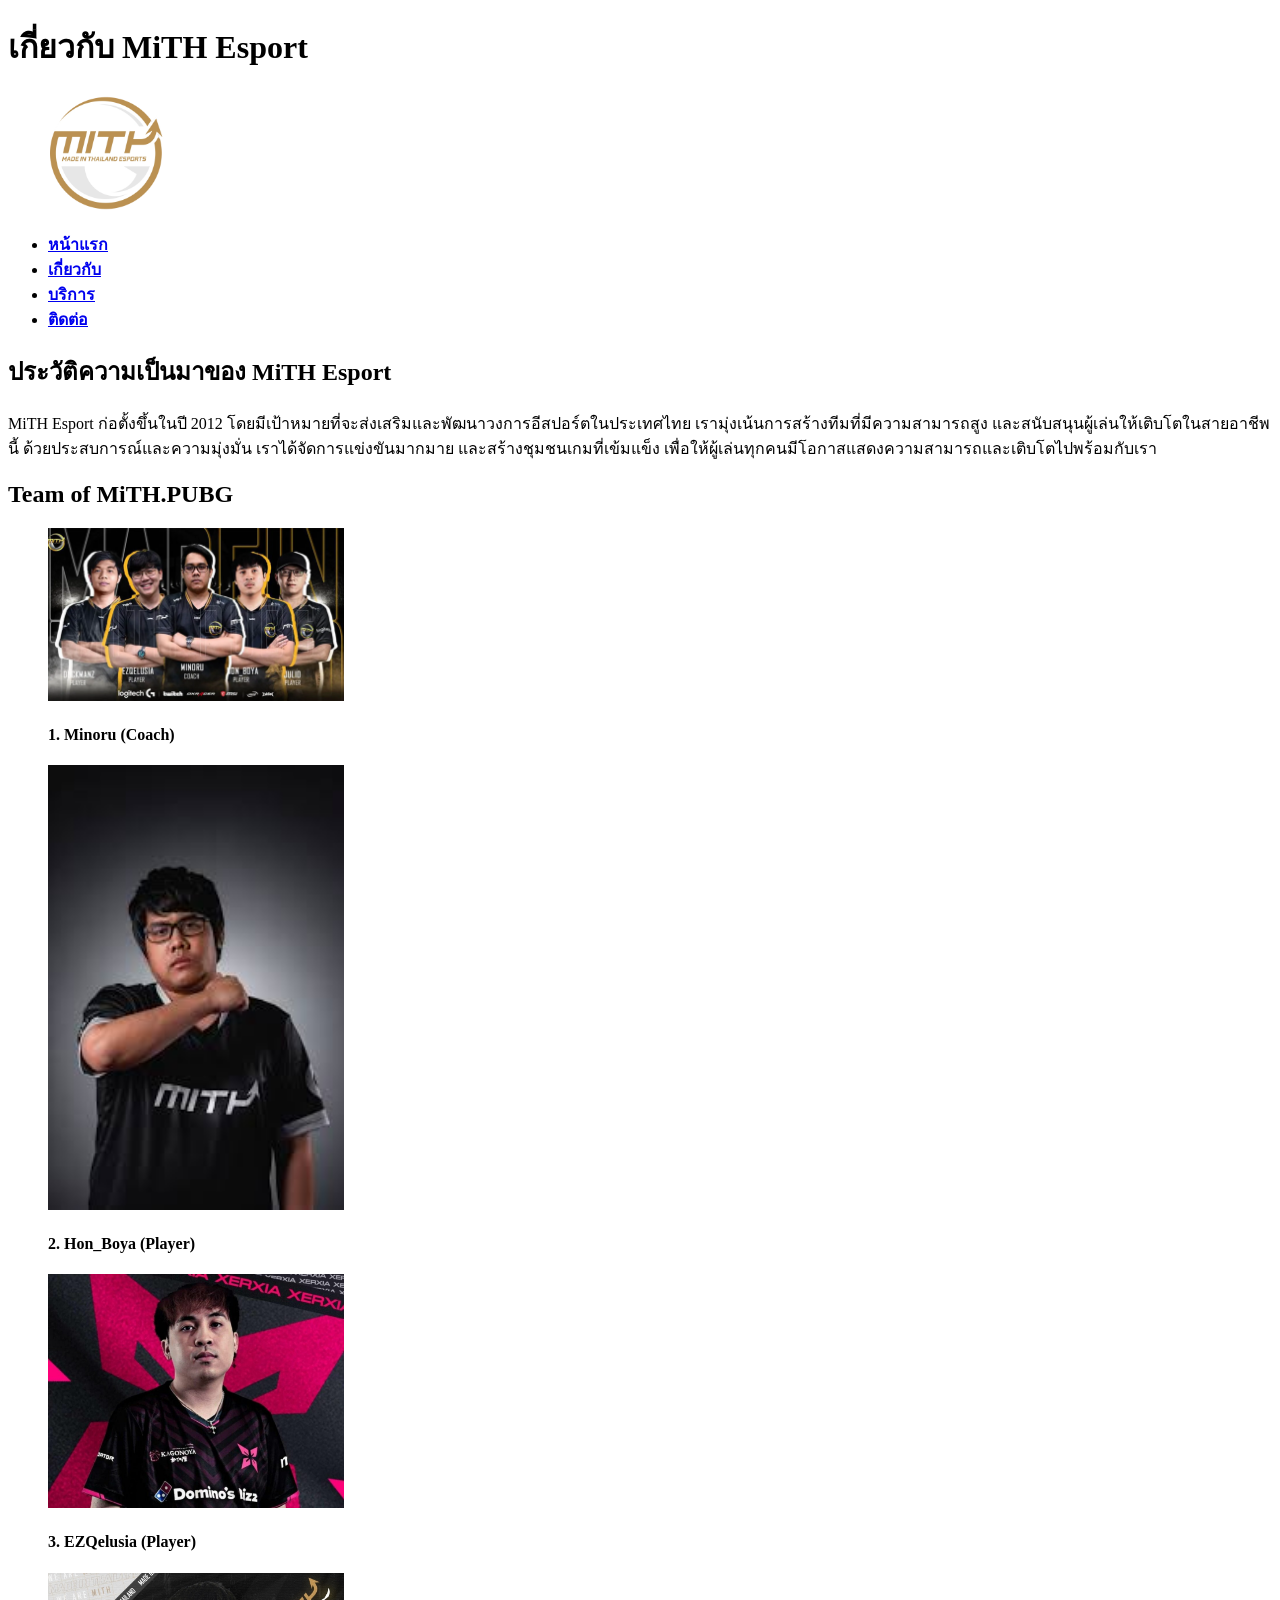
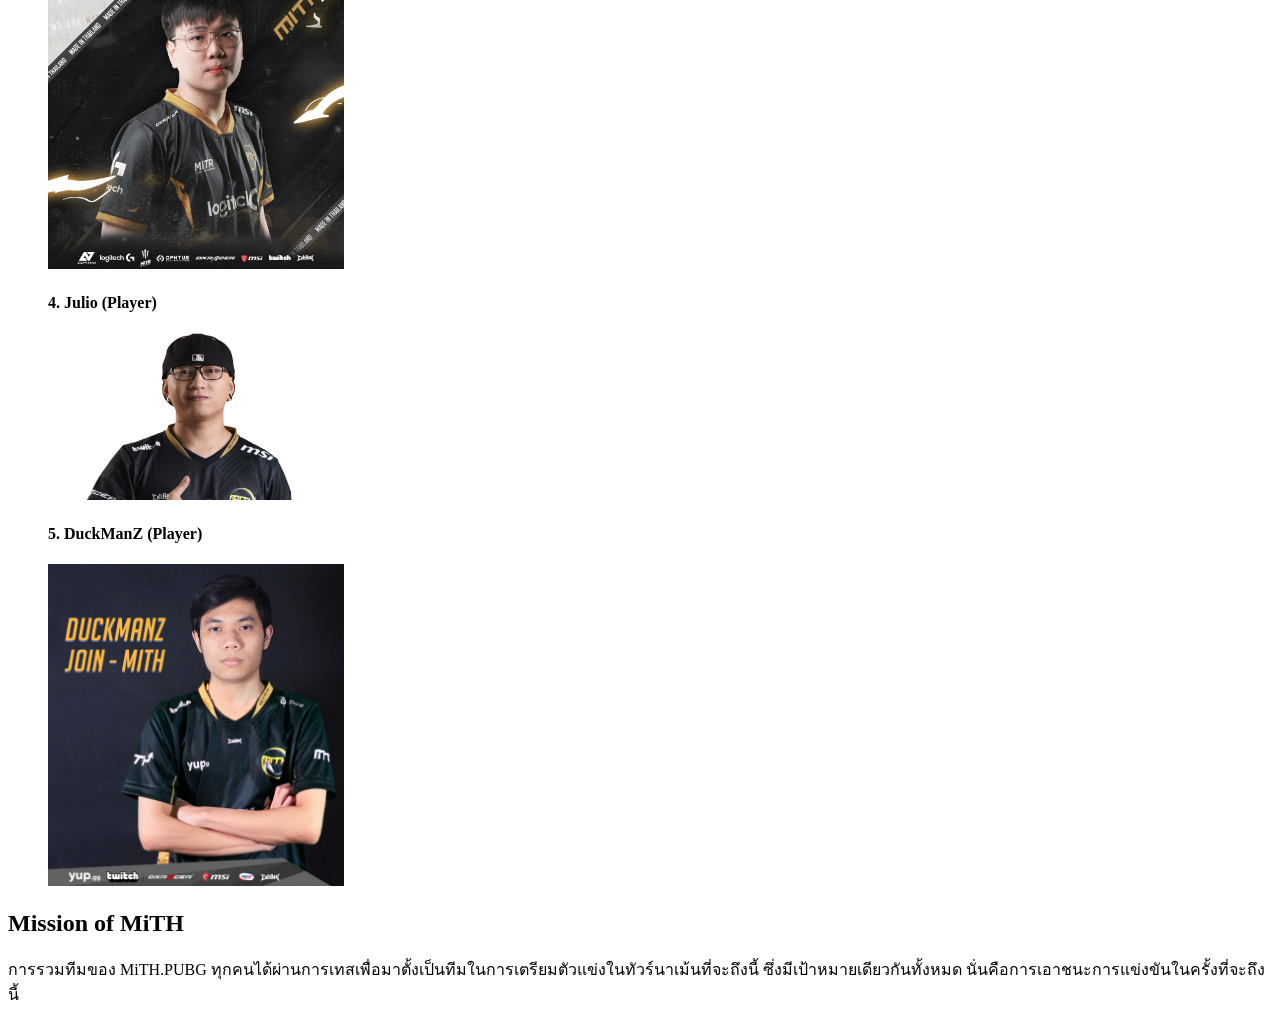
==== about.html @ 240e3755 "Mission Complete" ====
<!DOCTYPE html>
<html lang="th">
  <head>
    <meta charset="UTF-8" />
    <meta name="viewport" content="width=device-width, initial-scale=1.0" />
    <title>About MiTH Esport</title>
  </head>
  <body>
    <header>
      <strong>
        <h1>เกี่ยวกับ MiTH Esport</h1>
        <figure>
          <img
            src="MiTH_e-Sportslogo_square.png"
            alt="MiTH Logo"
            style="width: 10%"
          />
        </figure>
        <nav>
          <ul>
            <li><a href="index.html">หน้าแรก</a></li>
            <li><a href="about.html">เกี่ยวกับ</a></li>
            <li><a href="services.html">บริการ</a></li>
            <li><a href="contact.html">ติดต่อ</a></li>
          </ul>
        </nav>
      </strong>
    </header>
    <main>
      <h2><b> ประวัติความเป็นมาของ MiTH Esport </b></h2>
      <p>
        MiTH Esport ก่อตั้งขึ้นในปี 2012
        โดยมีเป้าหมายที่จะส่งเสริมและพัฒนาวงการอีสปอร์ตในประเทศไทย
        เรามุ่งเน้นการสร้างทีมที่มีความสามารถสูง
        และสนับสนุนผู้เล่นให้เติบโตในสายอาชีพนี้ ด้วยประสบการณ์และความมุ่งมั่น
        เราได้จัดการแข่งขันมากมาย และสร้างชุมชนเกมที่เข้มแข็ง
        เพื่อให้ผู้เล่นทุกคนมีโอกาสแสดงความสามารถและเติบโตไปพร้อมกับเรา
      </p>
      <h2><b> Team of MiTH.PUBG </b></h2>
      <figure>
        <img src="lineupmith.png" alt="line up" style="width: 25%" />
      </figure>
      <figure>
        <h4>1. Minoru (Coach)</h4>
        <img src="images.jpg" alt="Minoru" style="width: 25%" />
      </figure>
      <figure>
        <h4>2. Hon_Boya (Player)</h4>
        <img src="hon.jpg" alt="Hon_Boya" style="width: 25%" />
      </figure>
      <figure>
        <h4>3. EZQelusia (Player)</h4>
        <img
          src="Ezqelusia mith pubg-210804-144741.jpg"
          alt="EZQ"
          style="width: 25%"
        />
      </figure>
      <figure>
        <h4>4. Julio (Player)</h4>
        <img
          src="julio mith-210524-155914.jpg"
          alt="Julio"
          style="width: 25%"
        />
      </figure>
      <figure>
        <h4>5. DuckManZ (Player)</h4>
        <img src="duckman.jpg" alt="duckman" style="width: 25%" />
      </figure>
    </main>
    <main>
      <h2><b>Mission of MiTH</b></h2>
      <p>
        การรวมทีมของ MiTH.PUBG
        ทุกคนได้ผ่านการเทสเพื่อมาตั้งเป็นทีมในการเตรียมตัวแข่งในทัวร์นาเม้นที่จะถึงนี้
        ซึ่งมีเป้าหมายเดียวกันทั้งหมด
        นั่นคือการเอาชนะการแข่งขันในครั้งที่จะถึงนี้
      </p>
    </main>
  </body>
</html>
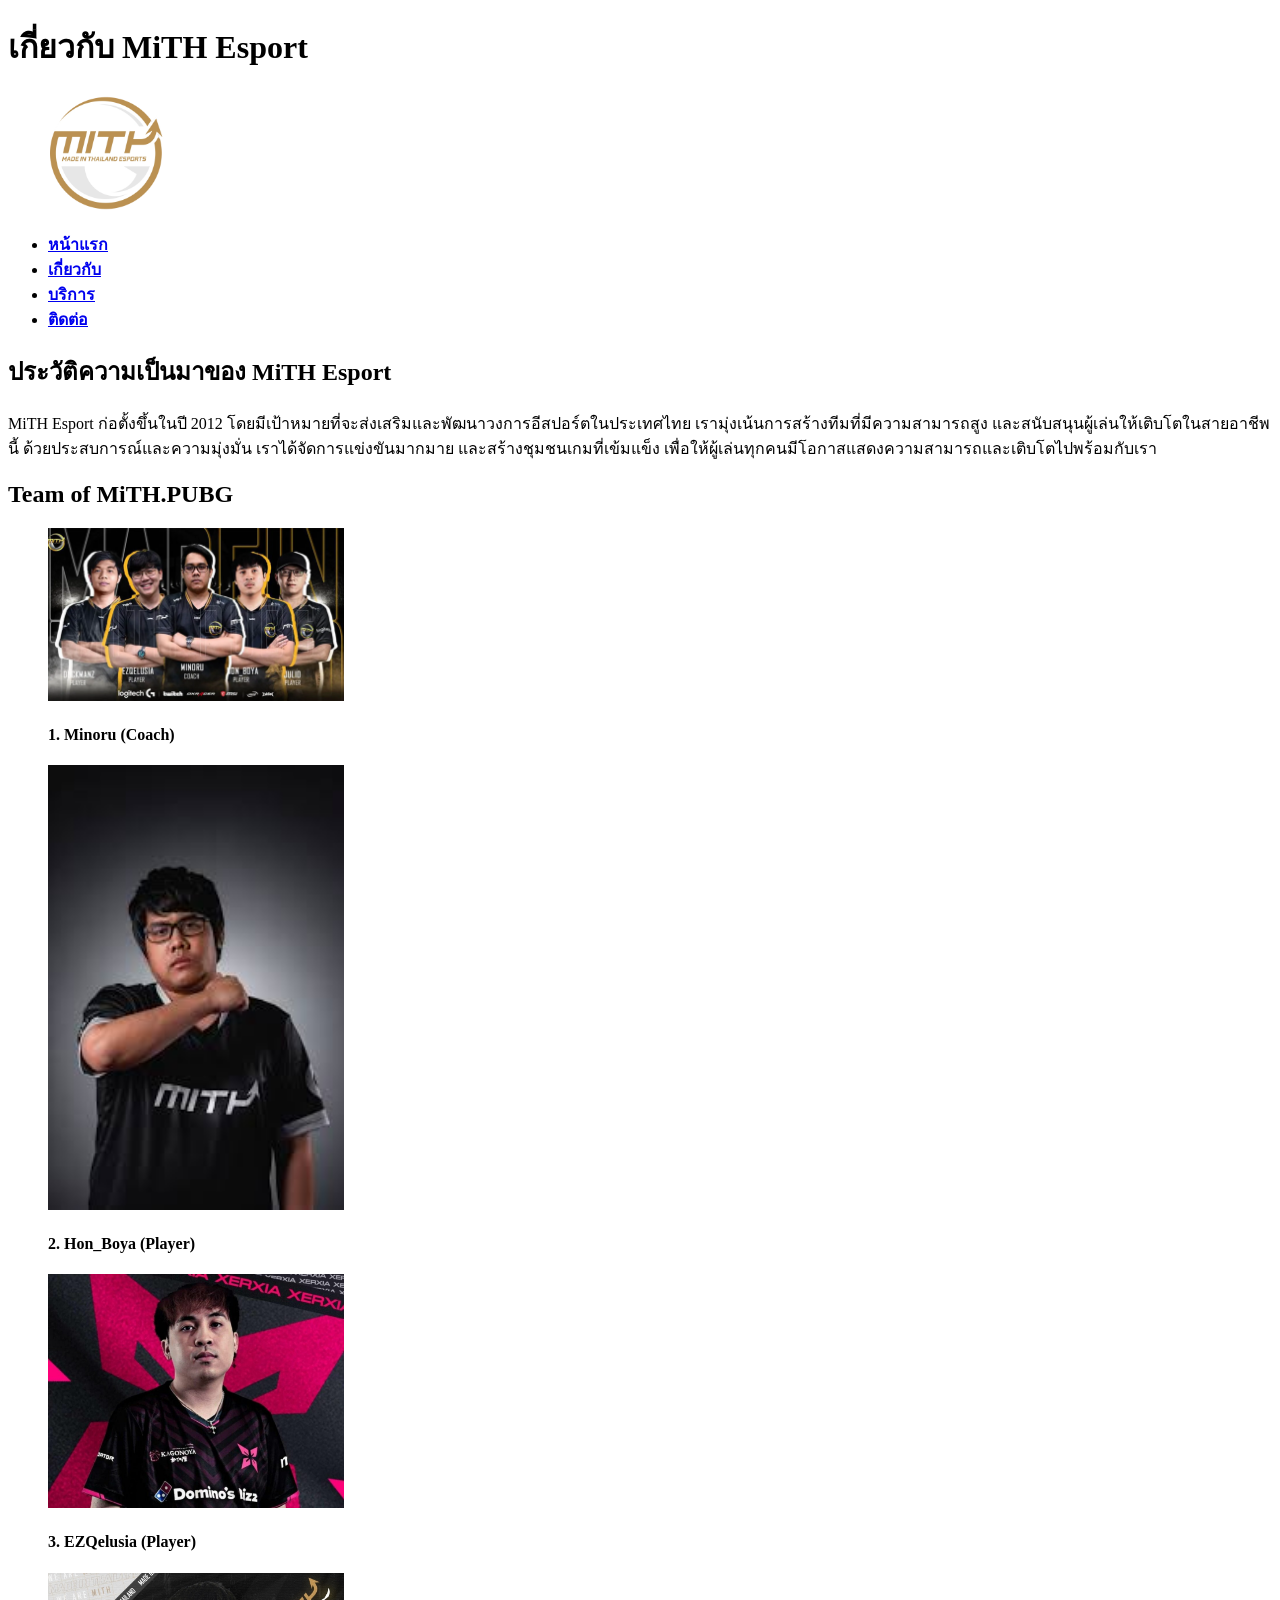
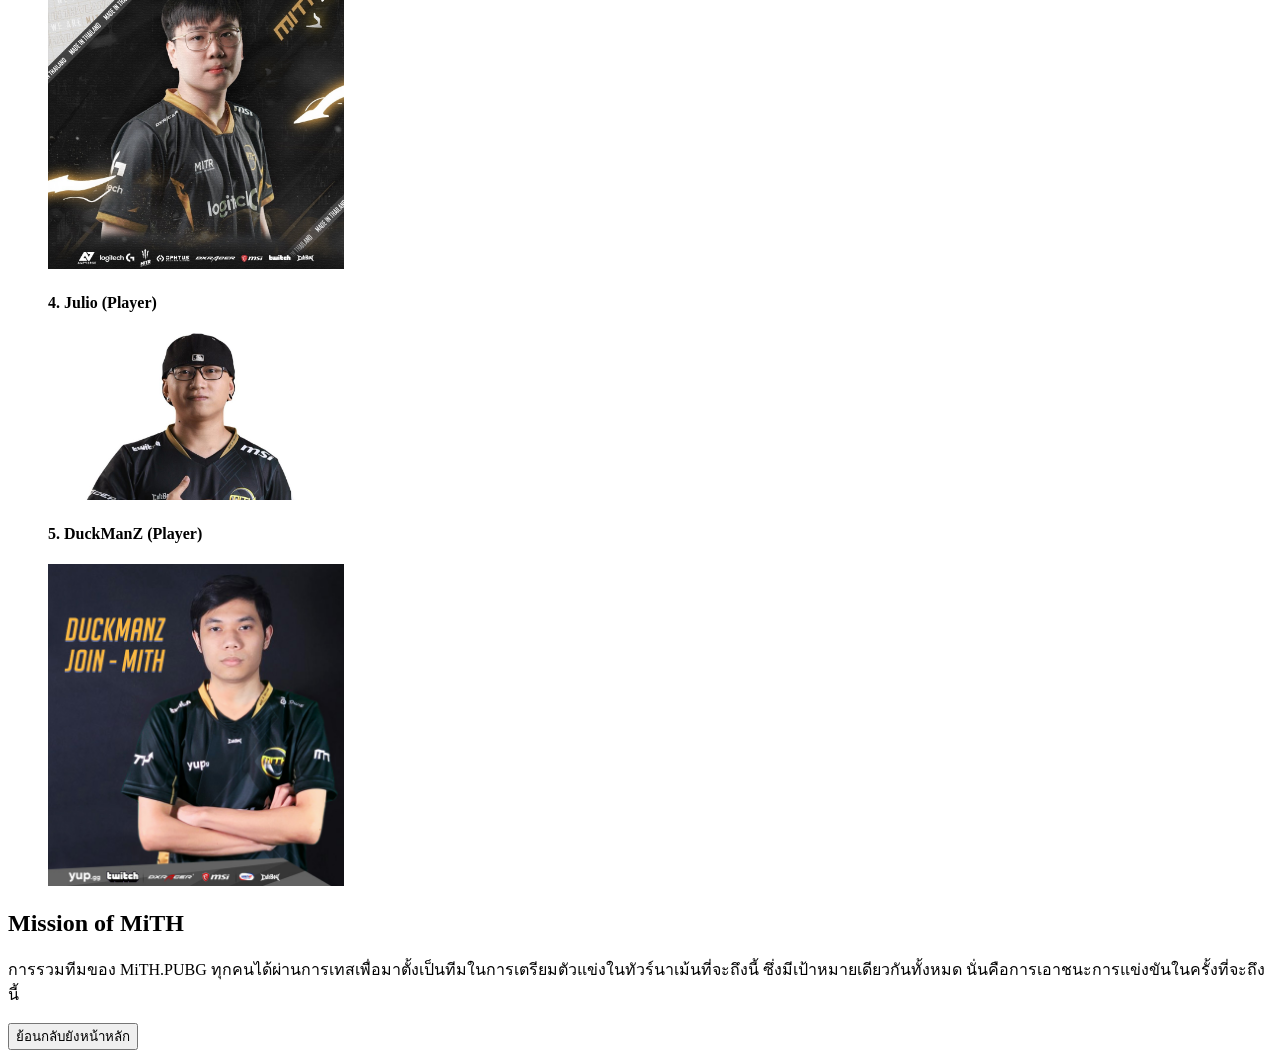
==== commit 69d6be46: "Back main Button complete" ====
--- a/about.html
+++ b/about.html
@@ -78,5 +78,8 @@
         นั่นคือการเอาชนะการแข่งขันในครั้งที่จะถึงนี้
       </p>
     </main>
+    <a href="index.html">
+      <button>ย้อนกลับยังหน้าหลัก</button>
+    </a>
   </body>
 </html>
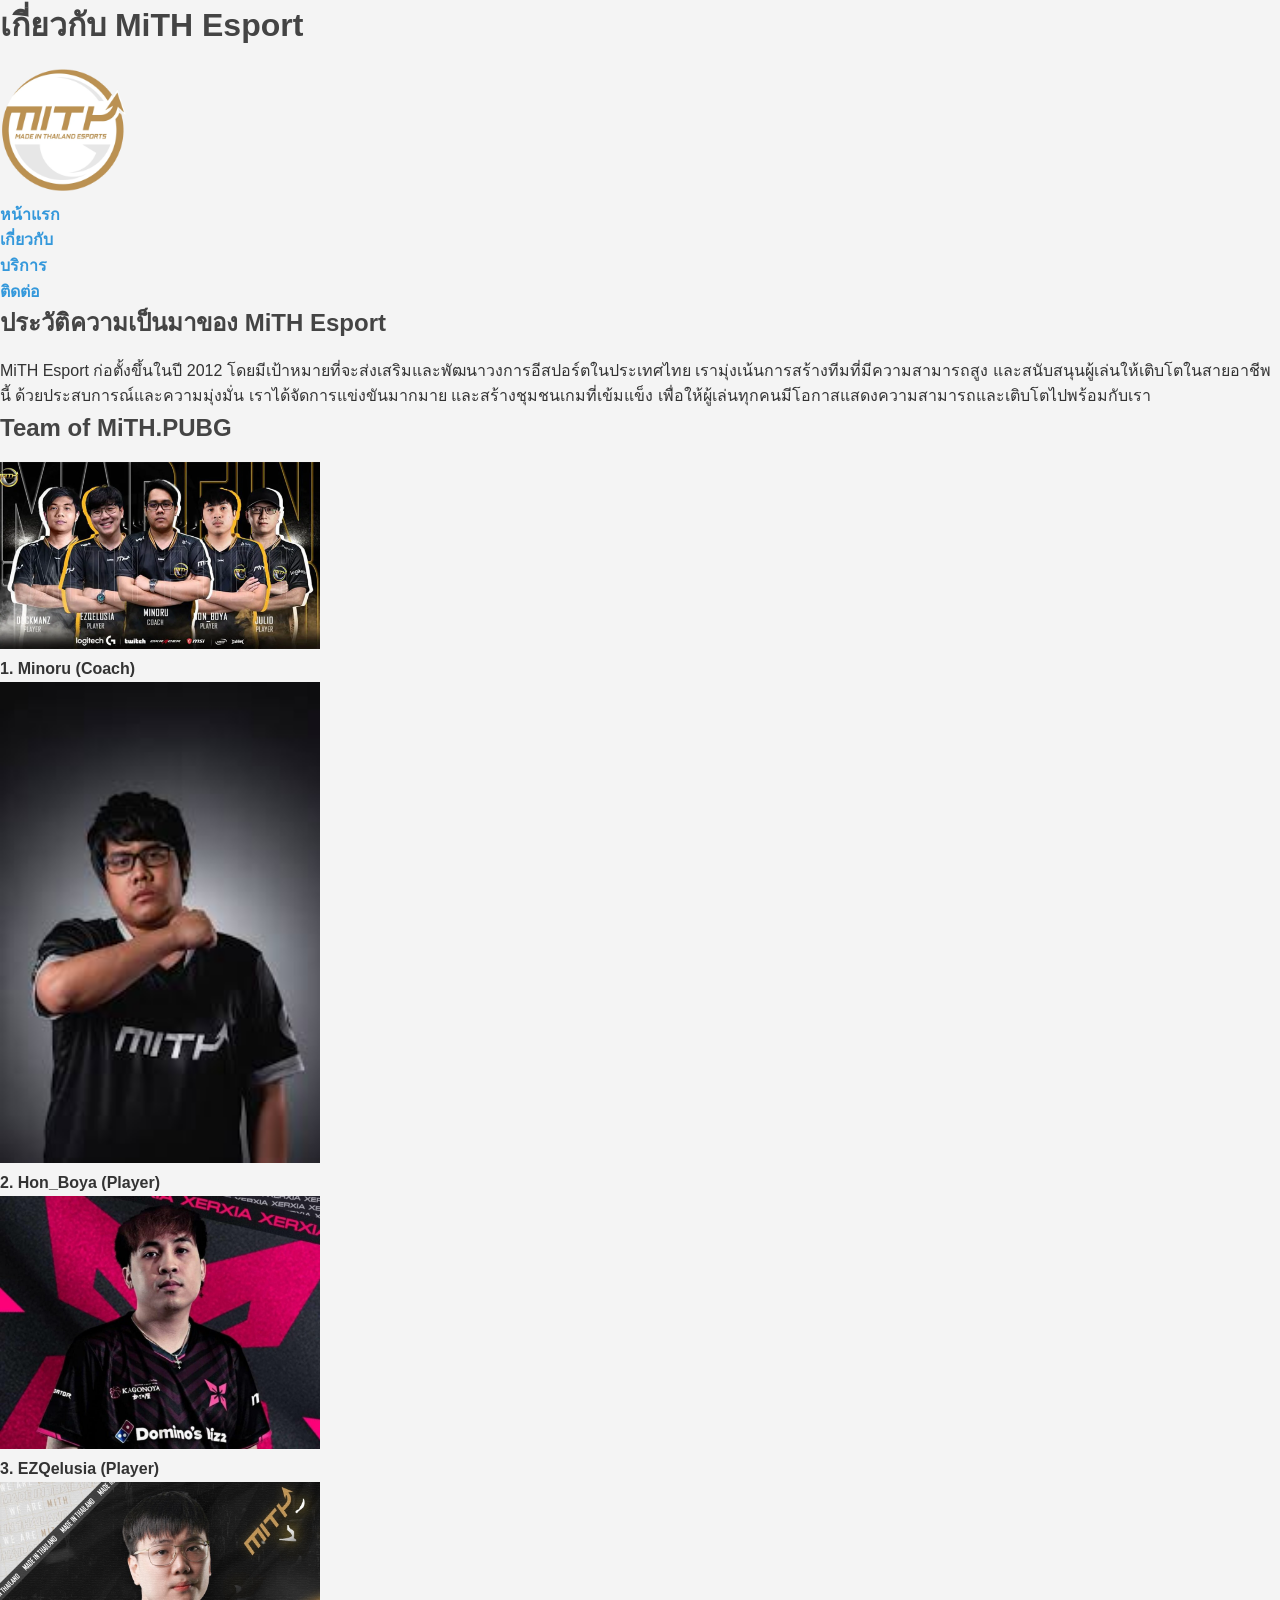
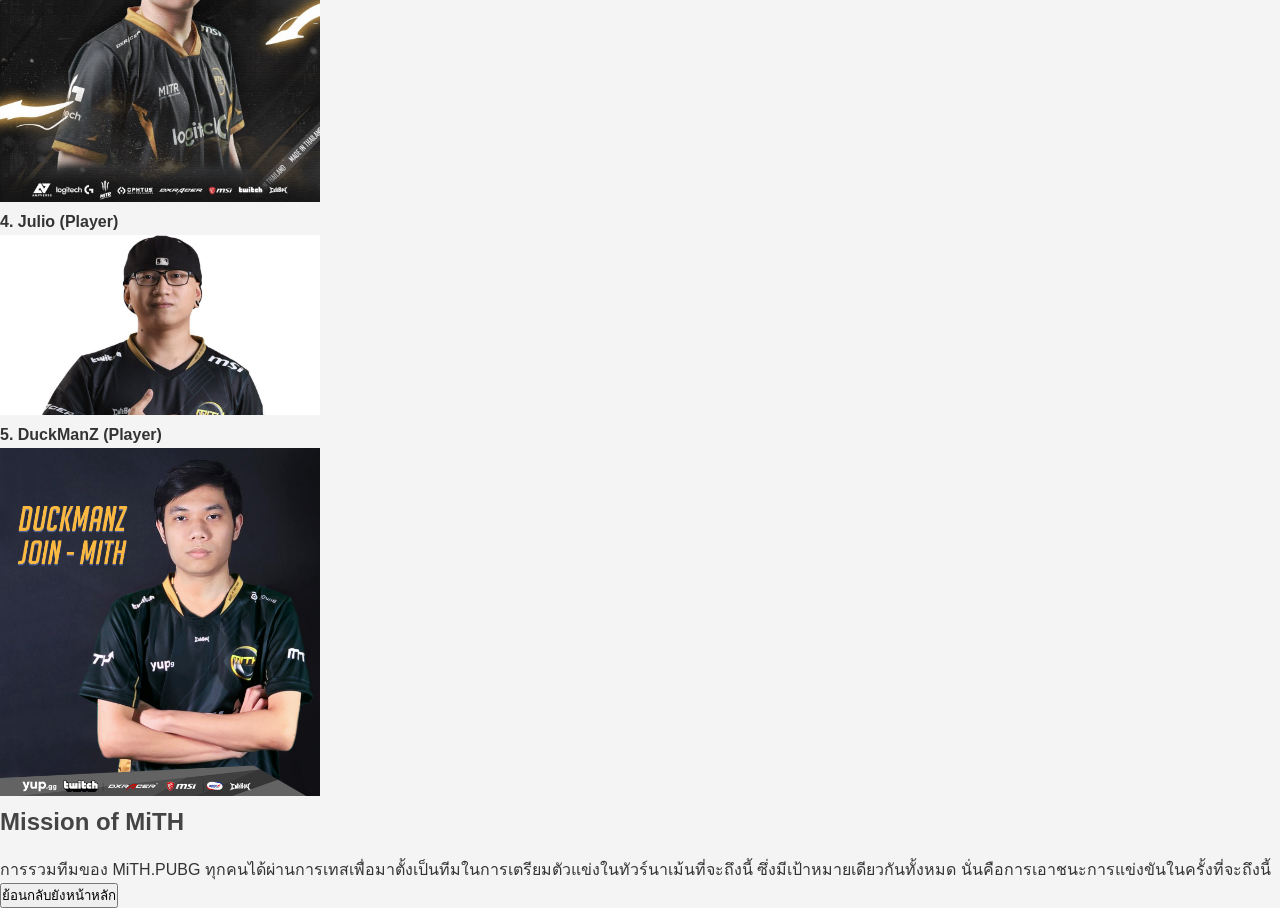
==== commit 07aa97aa: "hero card btn success and make .html use a css" ====
--- a/about.html
+++ b/about.html
@@ -3,6 +3,7 @@
   <head>
     <meta charset="UTF-8" />
     <meta name="viewport" content="width=device-width, initial-scale=1.0" />
+    <link rel="stylesheet" href="css/styles.css" />
     <title>About MiTH Esport</title>
   </head>
   <body>
@@ -11,7 +12,7 @@
         <h1>เกี่ยวกับ MiTH Esport</h1>
         <figure>
           <img
-            src="MiTH_e-Sportslogo_square.png"
+            src="images/MiTH_e-Sportslogo_square.png"
             alt="MiTH Logo"
             style="width: 10%"
           />
@@ -38,20 +39,20 @@
       </p>
       <h2><b> Team of MiTH.PUBG </b></h2>
       <figure>
-        <img src="lineupmith.png" alt="line up" style="width: 25%" />
+        <img src="images/lineupmith.png" alt="line up" style="width: 25%" />
       </figure>
       <figure>
         <h4>1. Minoru (Coach)</h4>
-        <img src="images.jpg" alt="Minoru" style="width: 25%" />
+        <img src="images/images.jpg" alt="Minoru" style="width: 25%" />
       </figure>
       <figure>
         <h4>2. Hon_Boya (Player)</h4>
-        <img src="hon.jpg" alt="Hon_Boya" style="width: 25%" />
+        <img src="images/hon.jpg" alt="Hon_Boya" style="width: 25%" />
       </figure>
       <figure>
         <h4>3. EZQelusia (Player)</h4>
         <img
-          src="Ezqelusia mith pubg-210804-144741.jpg"
+          src="images/Ezqelusia mith pubg-210804-144741.jpg"
           alt="EZQ"
           style="width: 25%"
         />
@@ -59,14 +60,14 @@
       <figure>
         <h4>4. Julio (Player)</h4>
         <img
-          src="julio mith-210524-155914.jpg"
+          src="images/julio mith-210524-155914.jpg"
           alt="Julio"
           style="width: 25%"
         />
       </figure>
       <figure>
         <h4>5. DuckManZ (Player)</h4>
-        <img src="duckman.jpg" alt="duckman" style="width: 25%" />
+        <img src="images/duckman.jpg" alt="duckman" style="width: 25%" />
       </figure>
     </main>
     <main>
--- a/css/styles.css
+++ b/css/styles.css
@@ -0,0 +1,58 @@
+* {
+  margin: 0;
+  padding: 0;
+  box-sizing: border-box;
+}
+body {
+  font-family: Arial, sans-serif;
+  background-color: #f4f4f4;
+  color: #333;
+  line-height: 1.6;
+}
+h1,
+h2,
+h3 {
+  margin-bottom: 15px;
+  color: #444;
+}
+
+p {
+  line-height: 1.6;
+}
+a {
+  color: #3498db;
+  text-decoration: none;
+}
+a:hover {
+  text-decoration: underline;
+}
+.section {
+  padding: 60px 20px;
+}
+.hero {
+  height: 60vh;
+  background-color: #843f8d;
+  color: white;
+  display: flex;
+  flex-direction: column;
+  justify-content: center;
+  align-items: center;
+  text-align: center;
+}
+.card {
+  background: white;
+  padding: 20px;
+  border: 1px solid #ddd;
+  border-radius: 8px;
+  box-shadow: 0 4px 8px rgba(0, 0, 0, 0.1);
+}
+
+.btn {
+  display: inline-block;
+  padding: 10px 20px;
+  background-color: #264de4;
+  color: white;
+  border-radius: 5px;
+  cursor: pointer;
+}
+
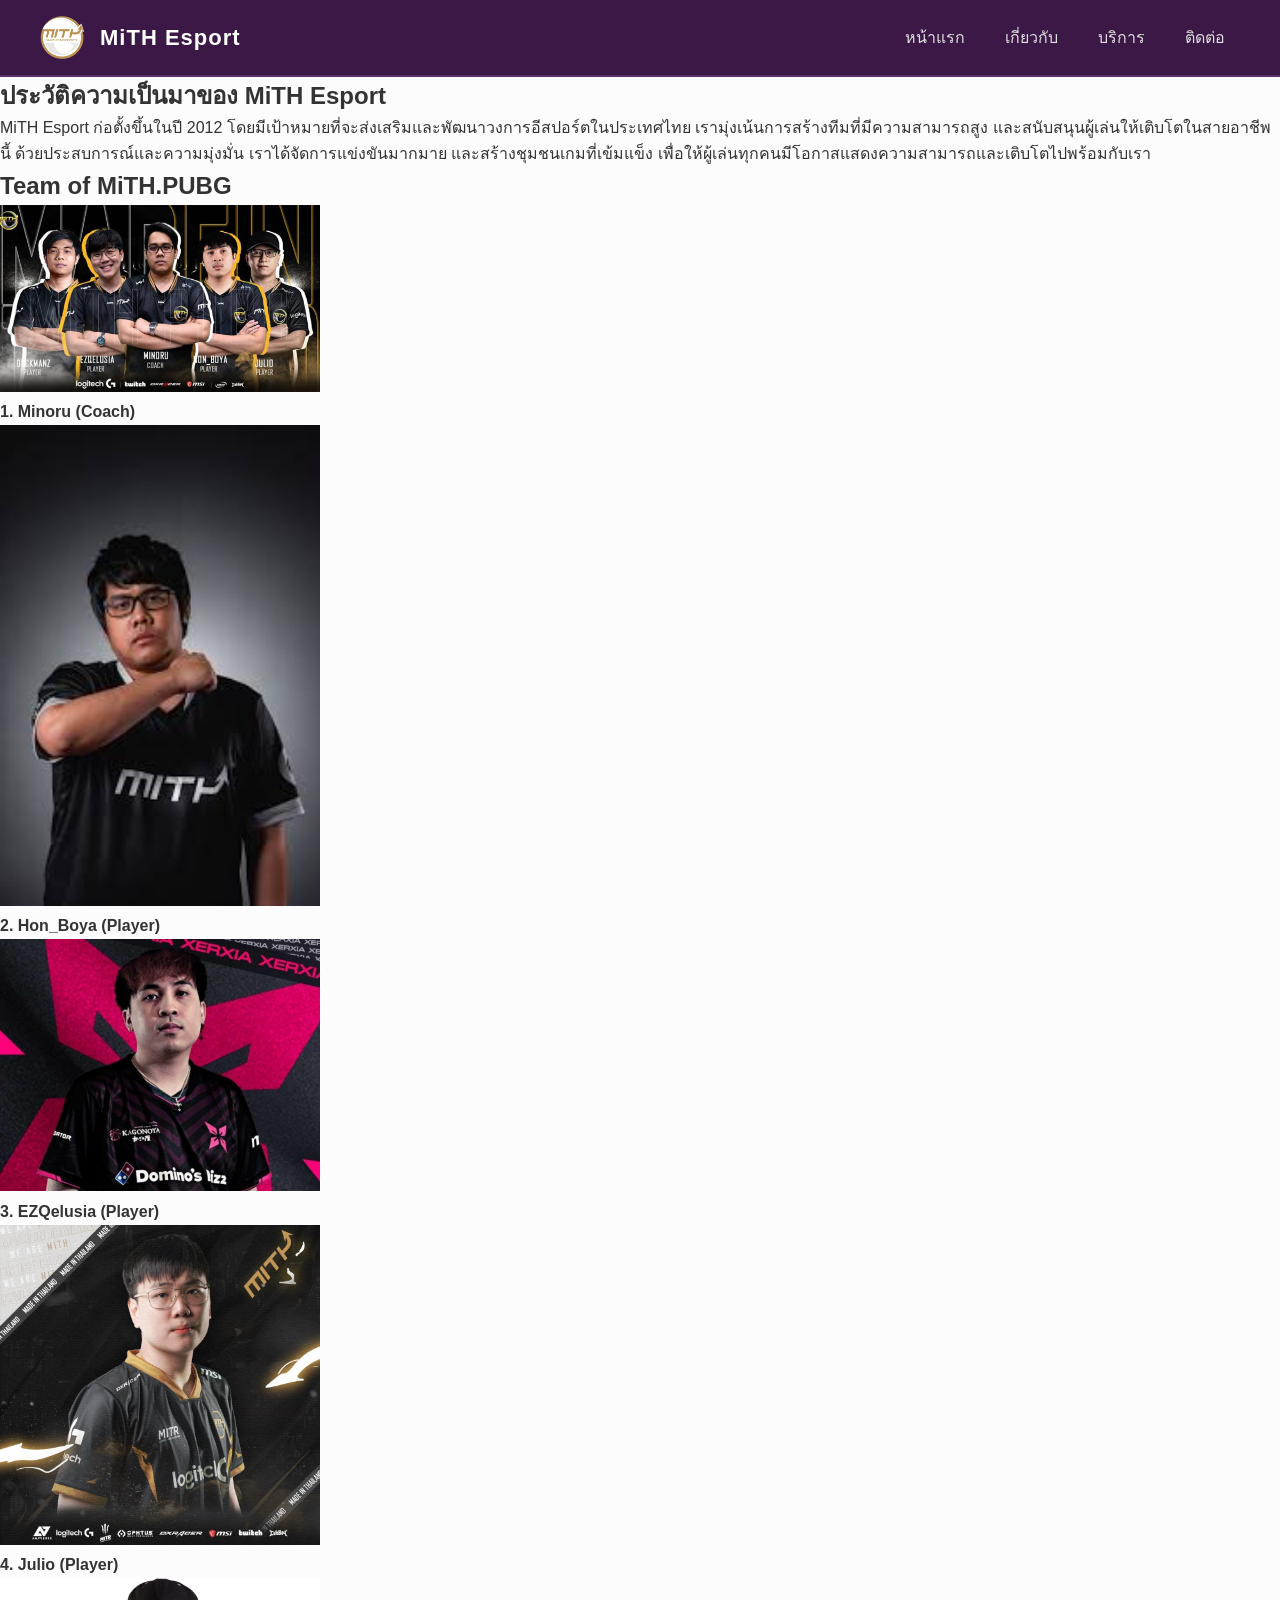
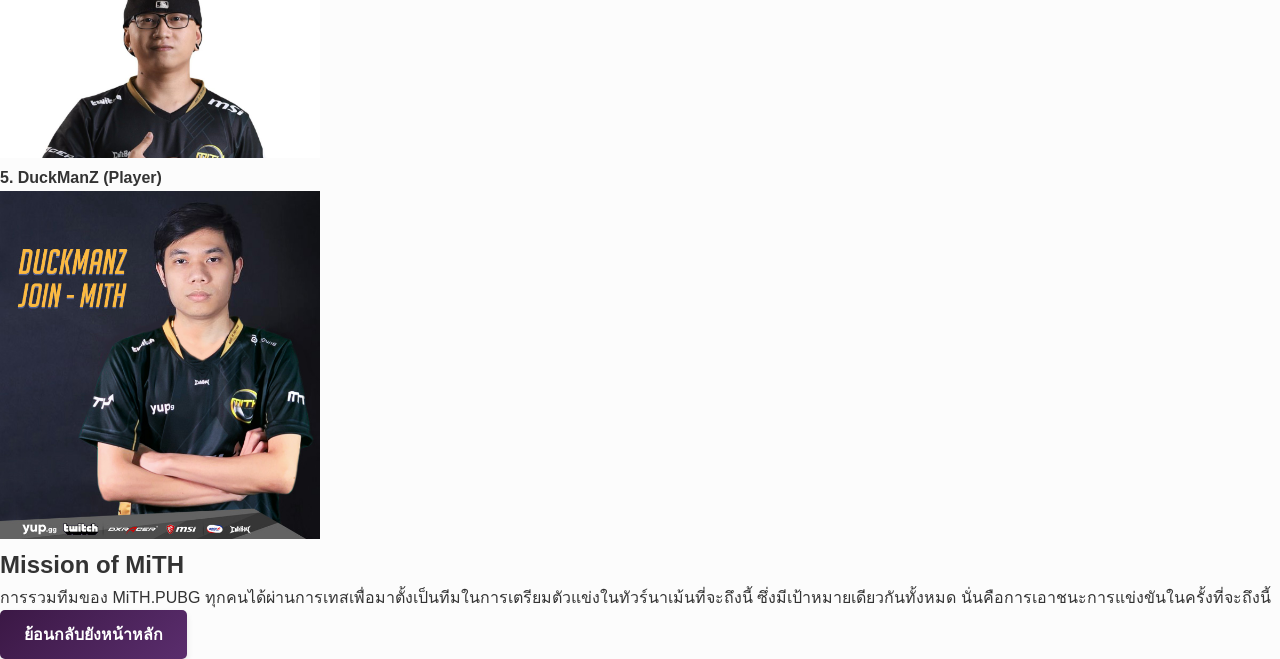
==== commit 59468def: "Edit logo and nav" ====
--- a/about.html
+++ b/about.html
@@ -7,25 +7,23 @@
     <title>About MiTH Esport</title>
   </head>
   <body>
-    <header>
-      <strong>
-        <h1>เกี่ยวกับ MiTH Esport</h1>
-        <figure>
-          <img
-            src="images/MiTH_e-Sportslogo_square.png"
-            alt="MiTH Logo"
-            style="width: 10%"
-          />
-        </figure>
-        <nav>
-          <ul>
-            <li><a href="index.html">หน้าแรก</a></li>
-            <li><a href="about.html">เกี่ยวกับ</a></li>
-            <li><a href="services.html">บริการ</a></li>
-            <li><a href="contact.html">ติดต่อ</a></li>
-          </ul>
-        </nav>
-      </strong>
+    <header id="header">
+      <div class="header-brand">
+        <img
+          src="images/MiTH_e-Sportslogo_square.png"
+          class="logo"
+          alt="MiTH Logo"
+        />
+        <h1>MiTH Esport</h1>
+      </div>
+      <nav>
+        <ul>
+          <li><a href="index.html">หน้าแรก</a></li>
+          <li><a href="about.html">เกี่ยวกับ</a></li>
+          <li><a href="services.html">บริการ</a></li>
+          <li><a href="contact.html">ติดต่อ</a></li>
+        </ul>
+      </nav>
     </header>
     <main>
       <h2><b> ประวัติความเป็นมาของ MiTH Esport </b></h2>
@@ -80,7 +78,7 @@
       </p>
     </main>
     <a href="index.html">
-      <button>ย้อนกลับยังหน้าหลัก</button>
+      <button class="btn-back">ย้อนกลับยังหน้าหลัก</button>
     </a>
   </body>
 </html>
--- a/css/styles.css
+++ b/css/styles.css
@@ -1,58 +1,194 @@
+
 * {
   margin: 0;
   padding: 0;
   box-sizing: border-box;
 }
+
 body {
-  font-family: Arial, sans-serif;
-  background-color: #f4f4f4;
+  font-family: 'Segoe UI', Tahoma, Geneva, Verdana, sans-serif; 
+  background-color: #fcfcfc;
   color: #333;
   line-height: 1.6;
 }
-h1,
-h2,
-h3 {
-  margin-bottom: 15px;
-  color: #444;
+
+
+#header {
+  background: #3B1845; 
+  color: white;
+  padding: 15px 40px;
+  display: flex;
+  justify-content: space-between;
+  align-items: center;
+  border-bottom: 2px solid #5a2d6d;
 }
 
-p {
-  line-height: 1.6;
+.header-brand {
+  display: flex;
+  align-items: center;
+  gap: 15px;
 }
-a {
-  color: #3498db;
+
+.header-brand .logo {
+  width: 45px;
+  height: 45px;
+}
+
+.header-brand h1 {
+  color: white;
+  margin: 0;
+  font-size: 22px;
+  letter-spacing: 1px;
+}
+
+#header nav ul {
+  list-style: none;
+  display: flex;
+  gap: 10px;
+}
+
+#header nav ul li a {
+  color: #e0e0e0;
   text-decoration: none;
+  font-weight: 500;
+  padding: 8px 15px;
+  border-radius: 4px;
+  transition: 0.3s;
 }
-a:hover {
-  text-decoration: underline;
+
+#header nav ul li a:hover {
+  background-color: rgba(255, 255, 255, 0.1);
+  color: white;
 }
-.section {
-  padding: 60px 20px;
-}
+
+
 .hero {
   height: 60vh;
-  background-color: #843f8d;
+  /* ไล่เฉดสีม่วงเข้ม */
+  background: linear-gradient(180deg, #3B1845 0%, #25102d 100%);
   color: white;
   display: flex;
   flex-direction: column;
   justify-content: center;
   align-items: center;
   text-align: center;
+  padding: 0 20px;
 }
+
+.hero h2 {
+  font-size: 3rem;
+  margin-bottom: 10px;
+  color: #FFFFFF; /* เปลี่ยนเป็นสีขาวให้ชัด */
+}
+
+.hero p {
+  font-size: 1.2rem;
+  color: #d1d1d1; /* สีเทาอ่อนให้อ่านง่ายแต่ไม่แย่งซีนหัวข้อ */
+  max-width: 600px;
+}
+
+/* Content Section */
+.section {
+  padding: 80px 10%;
+  background: white;
+}
+
+.section h2 {
+  color: #3B1845;
+  border-left: 5px solid #FFB800; /* เพิ่มแถบสีทองให้ดูเป็น Esport */
+  padding-left: 15px;
+  margin-bottom: 30px;
+}
+
+.section ul {
+  list-style-position: inside;
+  font-size: 1.1rem;
+}
+
+.section li {
+  margin-bottom: 10px;
+  color: #555;
+  transition: all 0.3s ease;
+}
+
+/* List Pseudo-classes Styling */
+.section ul li:first-child {
+  font-weight: bold;
+  color: #3B1845;
+  border-left: 3px solid #FFB800;
+  padding-left: 10px;
+}
+
+.section ul li:last-child {
+  margin-bottom: 0;
+  border-bottom: 2px solid #f0f0f0;
+  padding-bottom: 10px;
+}
+
+.section ul li:nth-child(even) {
+  background-color: #f9f9f9;
+  padding: 8px;
+  border-radius: 4px;
+}
+
+.section ul li:hover {
+  color: #3B1845;
+  transform: translateX(5px);
+  padding-left: 10px;
+}
+
+/* Card Styling */
 .card {
   background: white;
   padding: 20px;
   border: 1px solid #ddd;
   border-radius: 8px;
   box-shadow: 0 4px 8px rgba(0, 0, 0, 0.1);
-}
-
-.btn {
-  display: inline-block;
-  padding: 10px 20px;
-  background-color: #264de4;
-  color: white;
-  border-radius: 5px;
+  transition: all 0.3s ease;
   cursor: pointer;
 }
 
+.card:hover {
+  box-shadow: 0 8px 16px rgba(59, 24, 69, 0.2);
+  transform: translateY(-5px);
+  border-color: #3B1845;
+}
+
+/* Button Styling */
+.btn,
+button {
+  display: inline-block;
+  padding: 12px 24px;
+  background: linear-gradient(135deg, #3B1845 0%, #5a2d6d 100%);
+  color: white;
+  border: none;
+  border-radius: 5px;
+  cursor: pointer;
+  font-size: 16px;
+  font-weight: bold;
+  transition: all 0.3s ease;
+  box-shadow: 0 4px 6px rgba(0, 0, 0, 0.1);
+}
+
+.btn:hover,
+button:hover {
+  background: linear-gradient(135deg, #5a2d6d 0%, #3B1845 100%);
+  box-shadow: 0 6px 12px rgba(59, 24, 69, 0.3);
+  transform: translateY(-2px);
+}
+
+.btn:active,
+button:active {
+  transform: translateY(0);
+  box-shadow: 0 2px 4px rgba(0, 0, 0, 0.2);
+  background: #25102d;
+}
+
+/* Footer Styling */
+footer {
+  background: #1a1a1a;
+  color: #888;
+  text-align: center;
+  padding: 30px;
+  font-size: 0.9rem;
+}
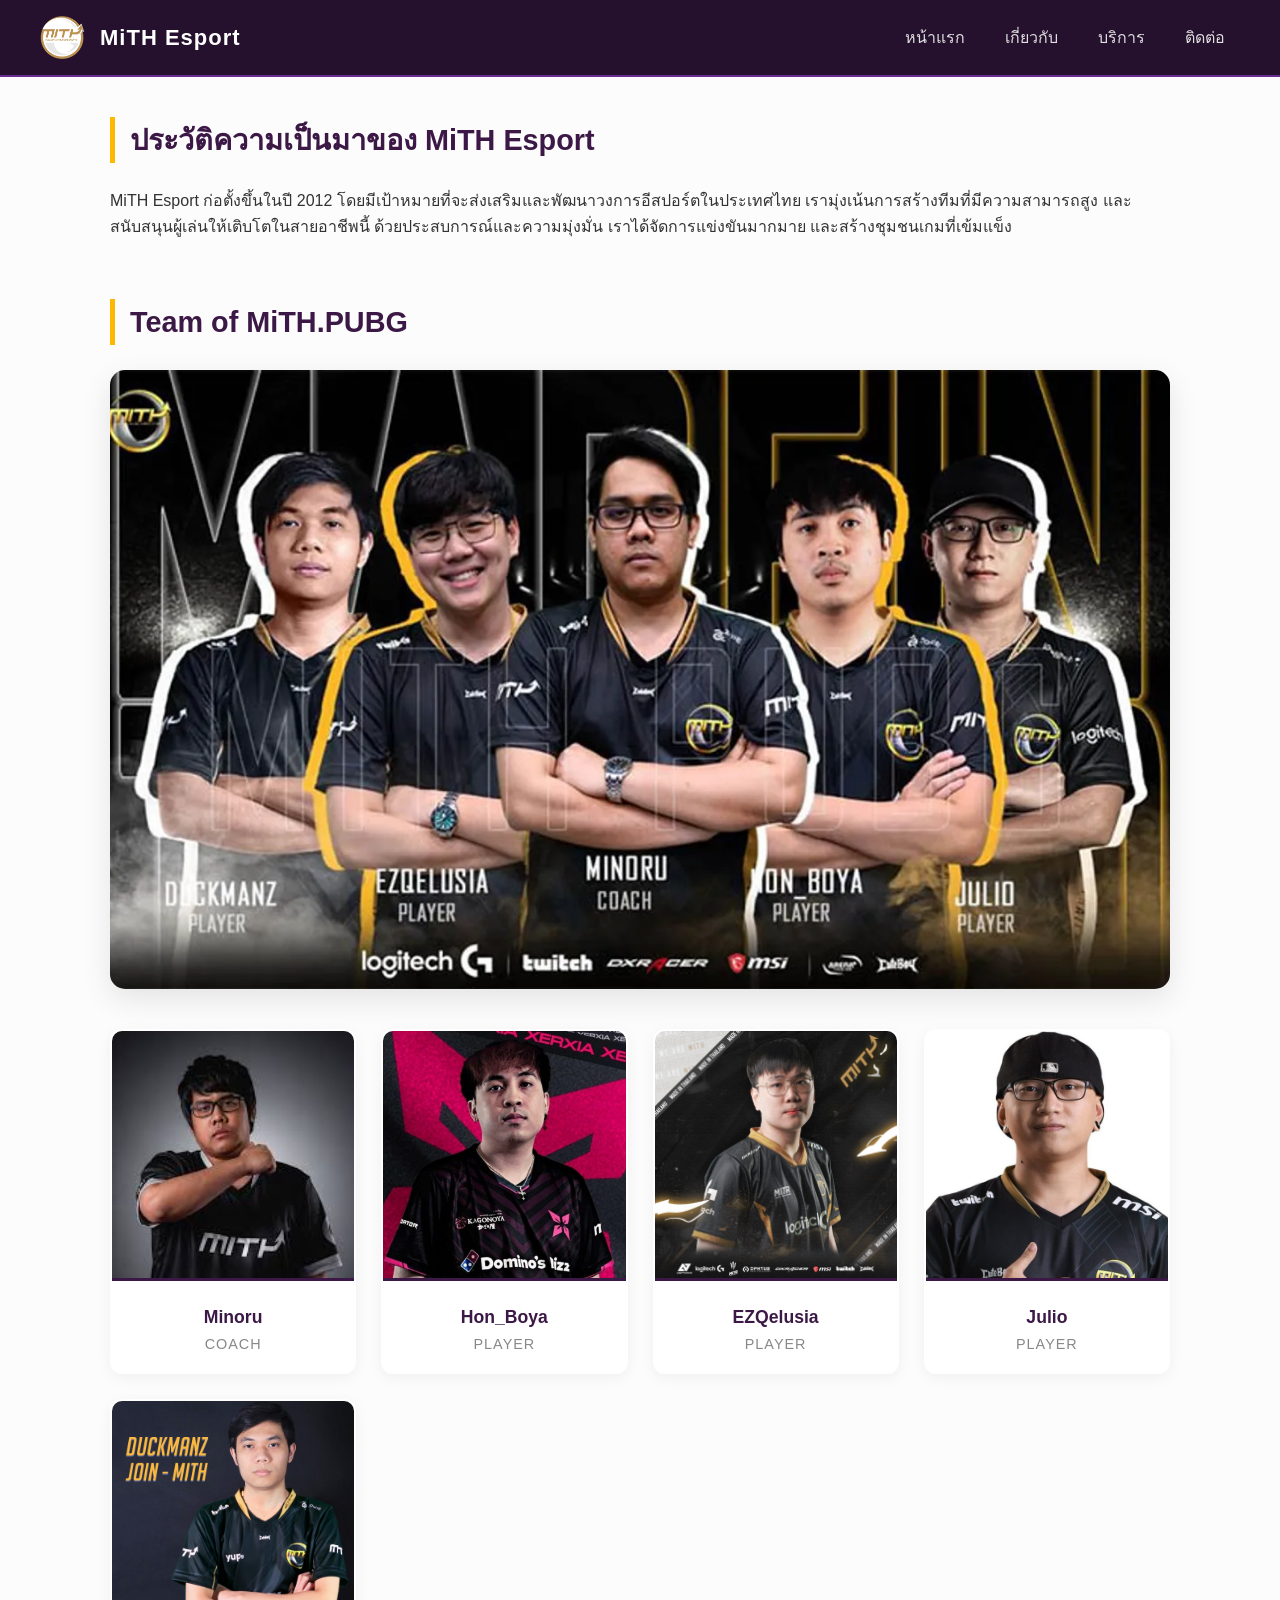
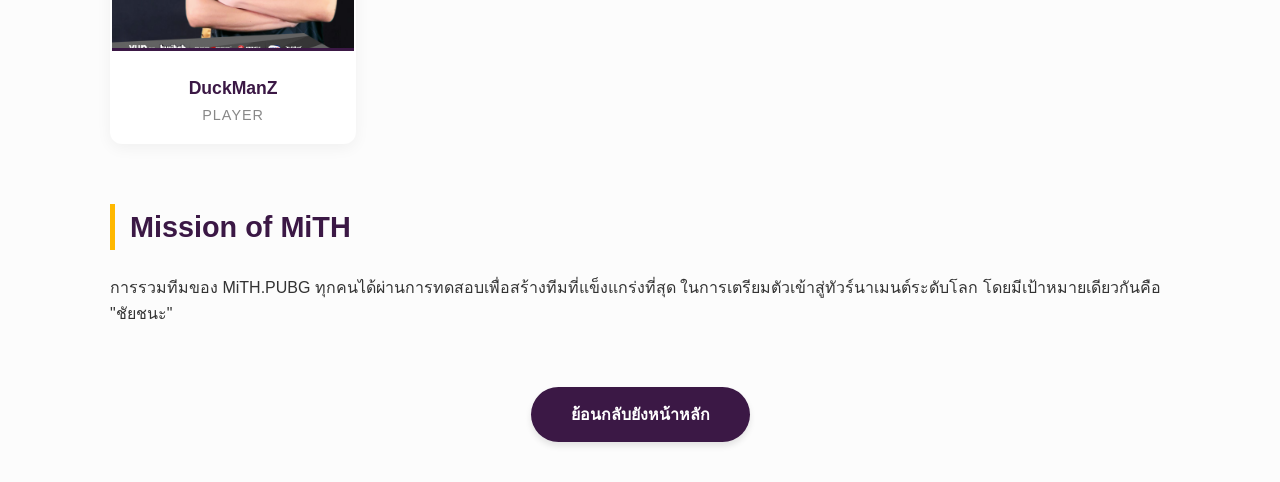
==== commit c055e498: "about success" ====
--- a/about.html
+++ b/about.html
@@ -25,60 +25,77 @@
         </ul>
       </nav>
     </header>
-    <main>
-      <h2><b> ประวัติความเป็นมาของ MiTH Esport </b></h2>
-      <p>
-        MiTH Esport ก่อตั้งขึ้นในปี 2012
-        โดยมีเป้าหมายที่จะส่งเสริมและพัฒนาวงการอีสปอร์ตในประเทศไทย
-        เรามุ่งเน้นการสร้างทีมที่มีความสามารถสูง
-        และสนับสนุนผู้เล่นให้เติบโตในสายอาชีพนี้ ด้วยประสบการณ์และความมุ่งมั่น
-        เราได้จัดการแข่งขันมากมาย และสร้างชุมชนเกมที่เข้มแข็ง
-        เพื่อให้ผู้เล่นทุกคนมีโอกาสแสดงความสามารถและเติบโตไปพร้อมกับเรา
-      </p>
-      <h2><b> Team of MiTH.PUBG </b></h2>
-      <figure>
-        <img src="images/lineupmith.png" alt="line up" style="width: 25%" />
-      </figure>
-      <figure>
-        <h4>1. Minoru (Coach)</h4>
-        <img src="images/images.jpg" alt="Minoru" style="width: 25%" />
-      </figure>
-      <figure>
-        <h4>2. Hon_Boya (Player)</h4>
-        <img src="images/hon.jpg" alt="Hon_Boya" style="width: 25%" />
-      </figure>
-      <figure>
-        <h4>3. EZQelusia (Player)</h4>
-        <img
-          src="images/Ezqelusia mith pubg-210804-144741.jpg"
-          alt="EZQ"
-          style="width: 25%"
-        />
-      </figure>
-      <figure>
-        <h4>4. Julio (Player)</h4>
-        <img
-          src="images/julio mith-210524-155914.jpg"
-          alt="Julio"
-          style="width: 25%"
-        />
-      </figure>
-      <figure>
-        <h4>5. DuckManZ (Player)</h4>
-        <img src="images/duckman.jpg" alt="duckman" style="width: 25%" />
-      </figure>
-    </main>
-    <main>
-      <h2><b>Mission of MiTH</b></h2>
-      <p>
-        การรวมทีมของ MiTH.PUBG
-        ทุกคนได้ผ่านการเทสเพื่อมาตั้งเป็นทีมในการเตรียมตัวแข่งในทัวร์นาเม้นที่จะถึงนี้
-        ซึ่งมีเป้าหมายเดียวกันทั้งหมด
-        นั่นคือการเอาชนะการแข่งขันในครั้งที่จะถึงนี้
-      </p>
-    </main>
-    <a href="index.html">
-      <button class="btn-back">ย้อนกลับยังหน้าหลัก</button>
-    </a>
-  </body>
-</html>
+<main class="container">
+    <section class="about-history">
+        <h2><b>ประวัติความเป็นมาของ MiTH Esport</b></h2>
+        <p>
+            MiTH Esport ก่อตั้งขึ้นในปี 2012 โดยมีเป้าหมายที่จะส่งเสริมและพัฒนาวงการอีสปอร์ตในประเทศไทย 
+            เรามุ่งเน้นการสร้างทีมที่มีความสามารถสูง และสนับสนุนผู้เล่นให้เติบโตในสายอาชีพนี้ 
+            ด้วยประสบการณ์และความมุ่งมั่น เราได้จัดการแข่งขันมากมาย และสร้างชุมชนเกมที่เข้มแข็ง
+        </p>
+    </section>
+
+    <section class="team-section">
+        <h2><b>Team of MiTH.PUBG</b></h2>
+        
+        <div class="main-lineup">
+            <img src="images/lineupmith.png" alt="line up" />
+        </div>
+
+        <div class="player-grid">
+            <figure class="player-card">
+                <img src="images/images.jpg" alt="Minoru" />
+                <figcaption>
+                    <h4>Minoru</h4>
+                    <span>Coach</span>
+                </figcaption>
+            </figure>
+
+            <figure class="player-card">
+                <img src="images/hon.jpg" alt="Hon_Boya" />
+                <figcaption>
+                    <h4>Hon_Boya</h4>
+                    <span>Player</span>
+                </figcaption>
+            </figure>
+
+            <figure class="player-card">
+                <img src="images/Ezqelusia mith pubg-210804-144741.jpg" alt="EZQ" />
+                <figcaption>
+                    <h4>EZQelusia</h4>
+                    <span>Player</span>
+                </figcaption>
+            </figure>
+
+            <figure class="player-card">
+                <img src="images/julio mith-210524-155914.jpg" alt="Julio" />
+                <figcaption>
+                    <h4>Julio</h4>
+                    <span>Player</span>
+                </figcaption>
+            </figure>
+
+            <figure class="player-card">
+                <img src="images/duckman.jpg" alt="duckman" />
+                <figcaption>
+                    <h4>DuckManZ</h4>
+                    <span>Player</span>
+                </figcaption>
+            </figure>
+        </div>
+    </section>
+
+    <section class="mission-section">
+        <h2><b>Mission of MiTH</b></h2>
+        <p>
+            การรวมทีมของ MiTH.PUBG ทุกคนได้ผ่านการทดสอบเพื่อสร้างทีมที่แข็งแกร่งที่สุด 
+            ในการเตรียมตัวเข้าสู่ทัวร์นาเมนต์ระดับโลก โดยมีเป้าหมายเดียวกันคือ "ชัยชนะ"
+        </p>
+    </section>
+
+    <div class="action-bar">
+        <a href="index.html">
+            <button class="btn-back">ย้อนกลับยังหน้าหลัก</button>
+        </a>
+    </div>
+</main>
--- a/css/styles.css
+++ b/css/styles.css
@@ -1,4 +1,3 @@
-
 * {
   margin: 0;
   padding: 0;
@@ -6,21 +5,20 @@
 }
 
 body {
-  font-family: 'Segoe UI', Tahoma, Geneva, Verdana, sans-serif; 
+  font-family: "Segoe UI", Tahoma, Geneva, Verdana, sans-serif;
   background-color: #fcfcfc;
   color: #333;
   line-height: 1.6;
 }
 
-
 #header {
-  background: #3B1845; 
+  background: #25102d;
   color: white;
   padding: 15px 40px;
   display: flex;
   justify-content: space-between;
   align-items: center;
-  border-bottom: 2px solid #5a2d6d;
+  border-bottom: 2px solid #692d91;
 }
 
 .header-brand {
@@ -61,11 +59,10 @@
   color: white;
 }
 
-
 .hero {
-  height: 60vh;
+  height: 50vh;
   /* ไล่เฉดสีม่วงเข้ม */
-  background: linear-gradient(180deg, #3B1845 0%, #25102d 100%);
+  background: linear-gradient(180deg, #3b1845 0%, #25102d 100%);
   color: white;
   display: flex;
   flex-direction: column;
@@ -78,12 +75,12 @@
 .hero h2 {
   font-size: 3rem;
   margin-bottom: 10px;
-  color: #FFFFFF; /* เปลี่ยนเป็นสีขาวให้ชัด */
+  color: #ffffff; /* เปลี่ยนเป็นสีขาวให้ชัด */
 }
 
 .hero p {
   font-size: 1.2rem;
-  color: #d1d1d1; /* สีเทาอ่อนให้อ่านง่ายแต่ไม่แย่งซีนหัวข้อ */
+  color: #d1d1d1; /* สีเทาอ่อน */
   max-width: 600px;
 }
 
@@ -94,8 +91,8 @@
 }
 
 .section h2 {
-  color: #3B1845;
-  border-left: 5px solid #FFB800; /* เพิ่มแถบสีทองให้ดูเป็น Esport */
+  color: #3b1845;
+  border-left: 5px solid #ffb800;
   padding-left: 15px;
   margin-bottom: 30px;
 }
@@ -111,32 +108,29 @@
   transition: all 0.3s ease;
 }
 
-/* List Pseudo-classes Styling */
-.section ul li:first-child {
-  font-weight: bold;
-  color: #3B1845;
-  border-left: 3px solid #FFB800;
-  padding-left: 10px;
-}
-
-.section ul li:last-child {
-  margin-bottom: 0;
-  border-bottom: 2px solid #f0f0f0;
-  padding-bottom: 10px;
-}
-
-.section ul li:nth-child(even) {
-  background-color: #f9f9f9;
-  padding: 8px;
-  border-radius: 4px;
-}
-
+.section ul {
+  font-size: 1.1rem;
+  padding-left: 20px;
+  list-style-type: disc; /* แสดงจุดหน้าข้อความตลอดเวลา */
+}
+
+.section li {
+  margin-bottom: 10px;
+  color: #555;
+  padding: 2px 15px;
+  transition: all 0.3s ease;
+
+  /* สร้างเส้นขอบแบบโปร่งใสไว้ก่อน เพื่อไม่ให้ข้อความกระตุกเวลาเมาส์วาง */
+  border-left: 5px solid transparent;
+}
+
+/* เมื่อเอาเมาส์วาง (Hover) */
 .section ul li:hover {
-  color: #3B1845;
-  transform: translateX(5px);
-  padding-left: 10px;
-}
-
+  color: #3b1845;
+  background-color: #f9f9f9; /* เพิ่มพื้นหลังจางๆ ให้ดูรู้ว่ากำลังชี้ */
+  border-left: 5px solid #ffb800; /* แสดงแถบสีเหลืองขึ้นมา */
+  transform: translateX(10px); /* ขยับไปทางขวา */
+}
 /* Card Styling */
 .card {
   background: white;
@@ -151,7 +145,7 @@
 .card:hover {
   box-shadow: 0 8px 16px rgba(59, 24, 69, 0.2);
   transform: translateY(-5px);
-  border-color: #3B1845;
+  border-color: #3b1845;
 }
 
 /* Button Styling */
@@ -159,7 +153,7 @@
 button {
   display: inline-block;
   padding: 12px 24px;
-  background: linear-gradient(135deg, #3B1845 0%, #5a2d6d 100%);
+  background: linear-gradient(135deg, #462c14 0%, #6d512d 100%);
   color: white;
   border: none;
   border-radius: 5px;
@@ -172,7 +166,7 @@
 
 .btn:hover,
 button:hover {
-  background: linear-gradient(135deg, #5a2d6d 0%, #3B1845 100%);
+  background: linear-gradient(135deg, #5a2d6d 0%, #3b1845 100%);
   box-shadow: 0 6px 12px rgba(59, 24, 69, 0.3);
   transform: translateY(-2px);
 }
@@ -192,3 +186,94 @@
   padding: 30px;
   font-size: 0.9rem;
 }
+
+.container {
+  max-width: 1100px;
+  margin: 40px auto;
+  padding: 0 20px;
+}
+
+section {
+  margin-bottom: 60px;
+}
+
+/* หัวข้อ Section ให้ดูเด่นขึ้น */
+h2 {
+  color: #3b1845;
+  border-left: 5px solid #ffb800;
+  padding-left: 15px;
+  margin-bottom: 25px;
+  font-size: 1.8rem;
+}
+
+/* จัดการรูป Line-up ใหญ่ */
+.main-lineup {
+  width: 100%;
+  margin-bottom: 40px;
+  border-radius: 15px;
+  overflow: hidden;
+  box-shadow: 0 10px 30px rgba(0, 0, 0, 0.1);
+}
+
+.main-lineup img {
+  width: 100%;
+  display: block;
+}
+
+/* ระบบ Grid สำหรับรายชื่อผู้เล่น */
+.player-grid {
+  display: grid;
+  grid-template-columns: repeat(auto-fit, minmax(200px, 1fr));
+  gap: 25px;
+}
+
+.player-card {
+  background: white;
+  border-radius: 12px;
+  overflow: hidden;
+  box-shadow: 0 4px 15px rgba(0, 0, 0, 0.05);
+  transition: transform 0.3s ease, border-color 0.3s ease;
+  border: 2px solid transparent;
+  text-align: center;
+}
+
+.player-card:hover {
+  transform: translateY(-10px);
+  border-color: #ffb800;
+}
+
+.player-card img {
+  width: 100%;
+  height: 250px;
+  object-fit: cover; /* บังคับให้รูปตัดพอดีกรอบ ไม่เบี้ยว */
+  border-bottom: 3px solid #3b1845;
+}
+
+.player-card figcaption {
+  padding: 15px;
+}
+
+.player-card h4 {
+  margin: 0;
+  color: #3b1845;
+  font-size: 1.1rem;
+}
+
+.player-card span {
+  font-size: 0.9rem;
+  color: #888;
+  text-transform: uppercase;
+  letter-spacing: 1px;
+}
+
+/* ปุ่มย้อนกลับจัดให้อยู่ตรงกลาง */
+.action-bar {
+  text-align: center;
+  margin-top: 40px;
+}
+
+.btn-back {
+  padding: 15px 40px;
+  background: #3b1845;
+  border-radius: 50px; /* ทรงมนสวยงาม */
+}
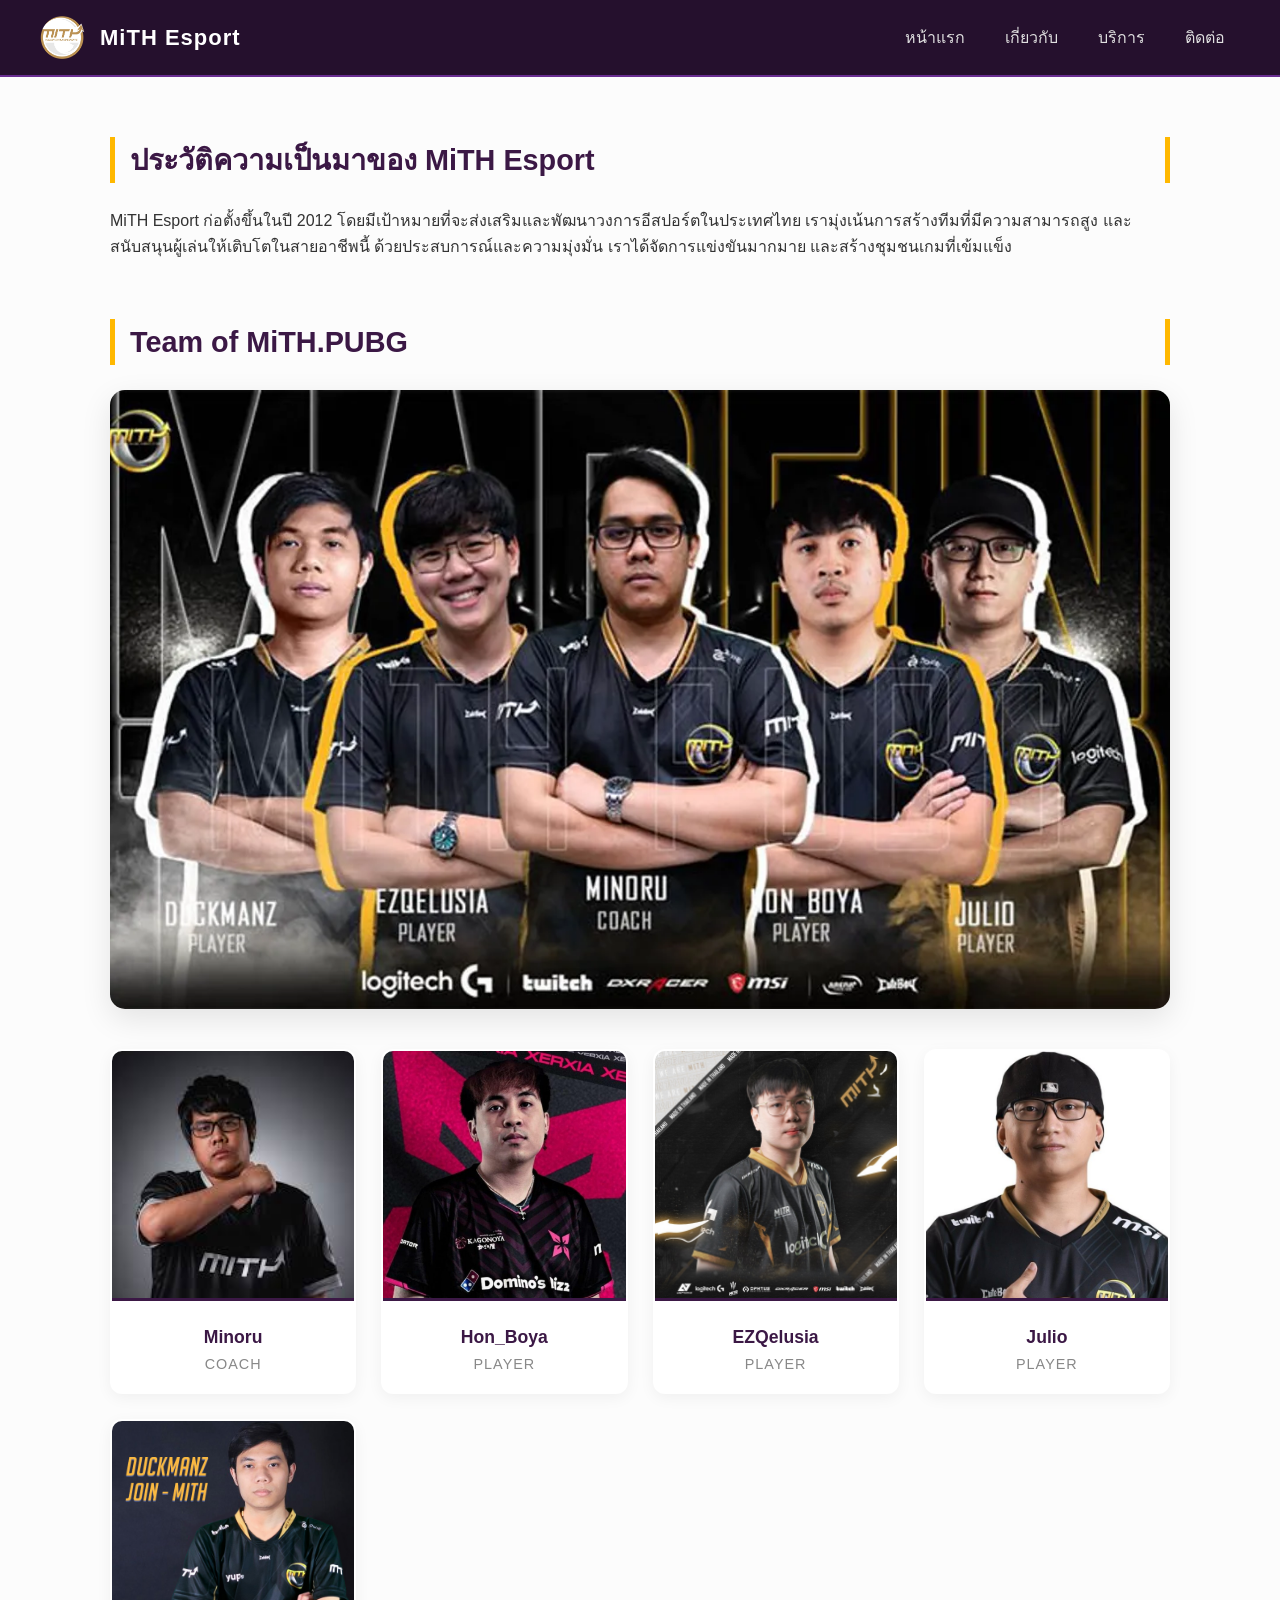
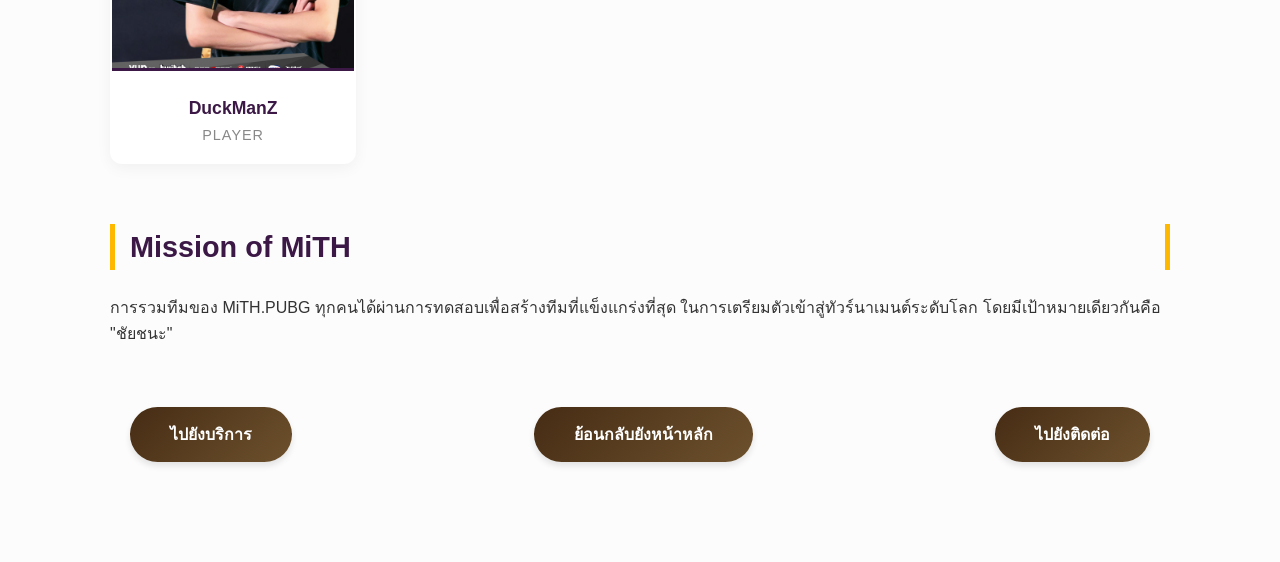
==== commit a79a8114: "Add Button to go other pages" ====
--- a/about.html
+++ b/about.html
@@ -25,77 +25,89 @@
         </ul>
       </nav>
     </header>
-<main class="container">
-    <section class="about-history">
+    <main class="container">
+      <section class="about-history">
         <h2><b>ประวัติความเป็นมาของ MiTH Esport</b></h2>
         <p>
-            MiTH Esport ก่อตั้งขึ้นในปี 2012 โดยมีเป้าหมายที่จะส่งเสริมและพัฒนาวงการอีสปอร์ตในประเทศไทย 
-            เรามุ่งเน้นการสร้างทีมที่มีความสามารถสูง และสนับสนุนผู้เล่นให้เติบโตในสายอาชีพนี้ 
-            ด้วยประสบการณ์และความมุ่งมั่น เราได้จัดการแข่งขันมากมาย และสร้างชุมชนเกมที่เข้มแข็ง
+          MiTH Esport ก่อตั้งขึ้นในปี 2012
+          โดยมีเป้าหมายที่จะส่งเสริมและพัฒนาวงการอีสปอร์ตในประเทศไทย
+          เรามุ่งเน้นการสร้างทีมที่มีความสามารถสูง
+          และสนับสนุนผู้เล่นให้เติบโตในสายอาชีพนี้ ด้วยประสบการณ์และความมุ่งมั่น
+          เราได้จัดการแข่งขันมากมาย และสร้างชุมชนเกมที่เข้มแข็ง
         </p>
-    </section>
+      </section>
 
-    <section class="team-section">
+      <section class="team-section">
         <h2><b>Team of MiTH.PUBG</b></h2>
-        
+
         <div class="main-lineup">
-            <img src="images/lineupmith.png" alt="line up" />
+          <img src="images/lineupmith.png" alt="line up" />
         </div>
 
         <div class="player-grid">
-            <figure class="player-card">
-                <img src="images/images.jpg" alt="Minoru" />
-                <figcaption>
-                    <h4>Minoru</h4>
-                    <span>Coach</span>
-                </figcaption>
-            </figure>
+          <figure class="player-card">
+            <img src="images/images.jpg" alt="Minoru" />
+            <figcaption>
+              <h4>Minoru</h4>
+              <span>Coach</span>
+            </figcaption>
+          </figure>
 
-            <figure class="player-card">
-                <img src="images/hon.jpg" alt="Hon_Boya" />
-                <figcaption>
-                    <h4>Hon_Boya</h4>
-                    <span>Player</span>
-                </figcaption>
-            </figure>
+          <figure class="player-card">
+            <img src="images/hon.jpg" alt="Hon_Boya" />
+            <figcaption>
+              <h4>Hon_Boya</h4>
+              <span>Player</span>
+            </figcaption>
+          </figure>
 
-            <figure class="player-card">
-                <img src="images/Ezqelusia mith pubg-210804-144741.jpg" alt="EZQ" />
-                <figcaption>
-                    <h4>EZQelusia</h4>
-                    <span>Player</span>
-                </figcaption>
-            </figure>
+          <figure class="player-card">
+            <img src="images/Ezqelusia mith pubg-210804-144741.jpg" alt="EZQ" />
+            <figcaption>
+              <h4>EZQelusia</h4>
+              <span>Player</span>
+            </figcaption>
+          </figure>
 
-            <figure class="player-card">
-                <img src="images/julio mith-210524-155914.jpg" alt="Julio" />
-                <figcaption>
-                    <h4>Julio</h4>
-                    <span>Player</span>
-                </figcaption>
-            </figure>
+          <figure class="player-card">
+            <img src="images/julio mith-210524-155914.jpg" alt="Julio" />
+            <figcaption>
+              <h4>Julio</h4>
+              <span>Player</span>
+            </figcaption>
+          </figure>
 
-            <figure class="player-card">
-                <img src="images/duckman.jpg" alt="duckman" />
-                <figcaption>
-                    <h4>DuckManZ</h4>
-                    <span>Player</span>
-                </figcaption>
-            </figure>
+          <figure class="player-card">
+            <img src="images/duckman.jpg" alt="duckman" />
+            <figcaption>
+              <h4>DuckManZ</h4>
+              <span>Player</span>
+            </figcaption>
+          </figure>
         </div>
-    </section>
+      </section>
 
-    <section class="mission-section">
+      <section class="mission-section">
         <h2><b>Mission of MiTH</b></h2>
         <p>
-            การรวมทีมของ MiTH.PUBG ทุกคนได้ผ่านการทดสอบเพื่อสร้างทีมที่แข็งแกร่งที่สุด 
-            ในการเตรียมตัวเข้าสู่ทัวร์นาเมนต์ระดับโลก โดยมีเป้าหมายเดียวกันคือ "ชัยชนะ"
+          การรวมทีมของ MiTH.PUBG
+          ทุกคนได้ผ่านการทดสอบเพื่อสร้างทีมที่แข็งแกร่งที่สุด
+          ในการเตรียมตัวเข้าสู่ทัวร์นาเมนต์ระดับโลก โดยมีเป้าหมายเดียวกันคือ
+          "ชัยชนะ"
         </p>
-    </section>
+      </section>
 
-    <div class="action-bar">
+      <div class="action-bar">
+        <a href="services.html">
+          <button class="servicebtn">ไปยังบริการ</button>
+        </a>
         <a href="index.html">
-            <button class="btn-back">ย้อนกลับยังหน้าหลัก</button>
+          <button class="btn-back">ย้อนกลับยังหน้าหลัก</button>
         </a>
-    </div>
-</main>+        <a href="contact.html">
+          <button class="contactbtn">ไปยังติดต่อ</button>
+        </a>
+      </div>
+    </main>
+  </body>
+</html>
--- a/css/styles.css
+++ b/css/styles.css
@@ -201,9 +201,20 @@
 h2 {
   color: #3b1845;
   border-left: 5px solid #ffb800;
+  border-right: 5px solid #ffb800;
+  padding-right: 15px;
   padding-left: 15px;
   margin-bottom: 25px;
   font-size: 1.8rem;
+}
+
+h3 {
+  color: #3b1845;
+  border-left: 5px solid #ffb800;
+  padding-right: 15px;
+  padding-left: 15px;
+  margin-bottom: 25px;
+  font-size: 1.5rem;
 }
 
 /* จัดการรูป Line-up ใหญ่ */
@@ -266,14 +277,176 @@
   letter-spacing: 1px;
 }
 
-/* ปุ่มย้อนกลับจัดให้อยู่ตรงกลาง */
 .action-bar {
-  text-align: center;
+  display: flex; /* เปิดใช้งาน Flexbox */
+  justify-content: space-between; /* กระจายไอเทมให้ห่างกัน (ซ้าย กลาง ขวา) */
+  align-items: center; /* จัดให้อยู่กึ่งกลางแนวตั้ง */
   margin-top: 40px;
+  padding: 0 20px;
 }
 
 .btn-back {
   padding: 15px 40px;
-  background: #3b1845;
-  border-radius: 50px; /* ทรงมนสวยงาม */
-}
+  border-radius: 50px;
+}
+
+.servicebtn {
+  padding: 15px 40px;
+  border-radius: 50px;
+}
+
+.contactbtn {
+  padding: 15px 40px;
+  border-radius: 50px;
+}
+
+.aboutbtn {
+  padding: 15px 40px;
+  border-radius: 50px;
+}
+
+.service-cards {
+  display: grid;
+  grid-template-columns: repeat(auto-fit, minmax(280px, 1fr));
+  gap: 20px;
+  margin-bottom: 50px;
+}
+
+.service-cards .card {
+  text-align: center;
+  padding: 30px;
+  border-top: 4px solid #ffb800; /* เพิ่มแถบสีทองด้านบน */
+}
+
+.service-cards .icon {
+  font-size: 2.5rem;
+  display: block;
+  margin-bottom: 15px;
+}
+
+/* การตกแต่งตาราง */
+.table-wrapper {
+  overflow-x: auto; /* ให้เลื่อนซ้ายขวาได้ในมือถือ */
+  margin-top: 20px;
+  border-radius: 10px;
+  box-shadow: 0 5px 15px rgba(0, 0, 0, 0.1);
+}
+
+table {
+  width: 100%;
+  border-collapse: collapse;
+  background: white;
+  min-width: 600px;
+}
+
+th,
+td {
+  padding: 15px 20px;
+  border: 1px solid #eee;
+  text-align: center;
+}
+
+thead {
+  background-color: #3b1845;
+  color: white;
+}
+
+/* Pro */
+th.highlight,
+td.highlight {
+  background-color: #fffdf5;
+  font-weight: bold;
+  color: #3b1845;
+  border-left: 2px solid #ffb800;
+  border-right: 2px solid #ffb800;
+}
+
+tr:hover {
+  background-color: #f9f9f9;
+}
+
+/* หัวข้อตารางแนวตั้ง (Column แรก) */
+td:first-child {
+  text-align: left;
+  font-weight: bold;
+  background-color: #fcfcfc;
+  width: 250px;
+}
+
+main.container {
+  padding-top: 20px;
+  padding-bottom: 60px;
+}
+
+/* ตกแต่งกล่องฟอร์ม Newsletter */
+.contact-form {
+  background: white;
+  padding: 40px;
+  border-radius: 15px;
+  box-shadow: 0 10px 30px rgba(0, 0, 0, 0.05);
+  margin: 30px 0;
+  border-left: 6px solid #ffb800; /* เส้นสีทองด้านข้างตามธีม */
+}
+
+.contact-form h2 {
+  border-left: none; /* เอาขอบเดิมออกเพราะมีขอบกล่องแล้ว */
+  padding-left: 0;
+}
+
+/* ปรับแต่งช่องกรอกอีเมล */
+.contact-form input[type="email"] {
+  width: 100%;
+  padding: 15px;
+  margin: 15px 0;
+  border: 1px solid #ddd;
+  border-radius: 8px;
+  font-size: 16px;
+  transition: 0.3s;
+}
+
+.contact-form input[type="email"]:focus {
+  border-color: #3b1845;
+  outline: none;
+  box-shadow: 0 0 8px rgba(59, 24, 69, 0.1);
+}
+
+/* ปรับแต่งรายชื่อติดต่อ */
+.contact-info ul {
+  list-style: none;
+  padding: 0;
+  margin: 20px 0;
+}
+
+.contact-info li {
+  padding: 12px 0;
+  border-bottom: 1px solid #eee;
+  display: flex;
+  align-items: center;
+  gap: 10px;
+}
+
+.contact-info li strong {
+  color: #3b1845;
+  min-width: 80px;
+}
+
+/* ตกแต่งส่วนแผนที่ */
+.map-container {
+  margin-top: 20px;
+  border-radius: 15px;
+  overflow: hidden;
+  box-shadow: 0 8px 25px rgba(0, 0, 0, 0.1);
+  border: 1px solid #ddd;
+}
+
+.map-container iframe {
+  width: 100%;
+  display: block;
+}
+
+/* ข้อความหมายเหตุเล็กๆ */
+h6 {
+  color: #999;
+  font-weight: 400;
+  margin-top: 10px;
+}
